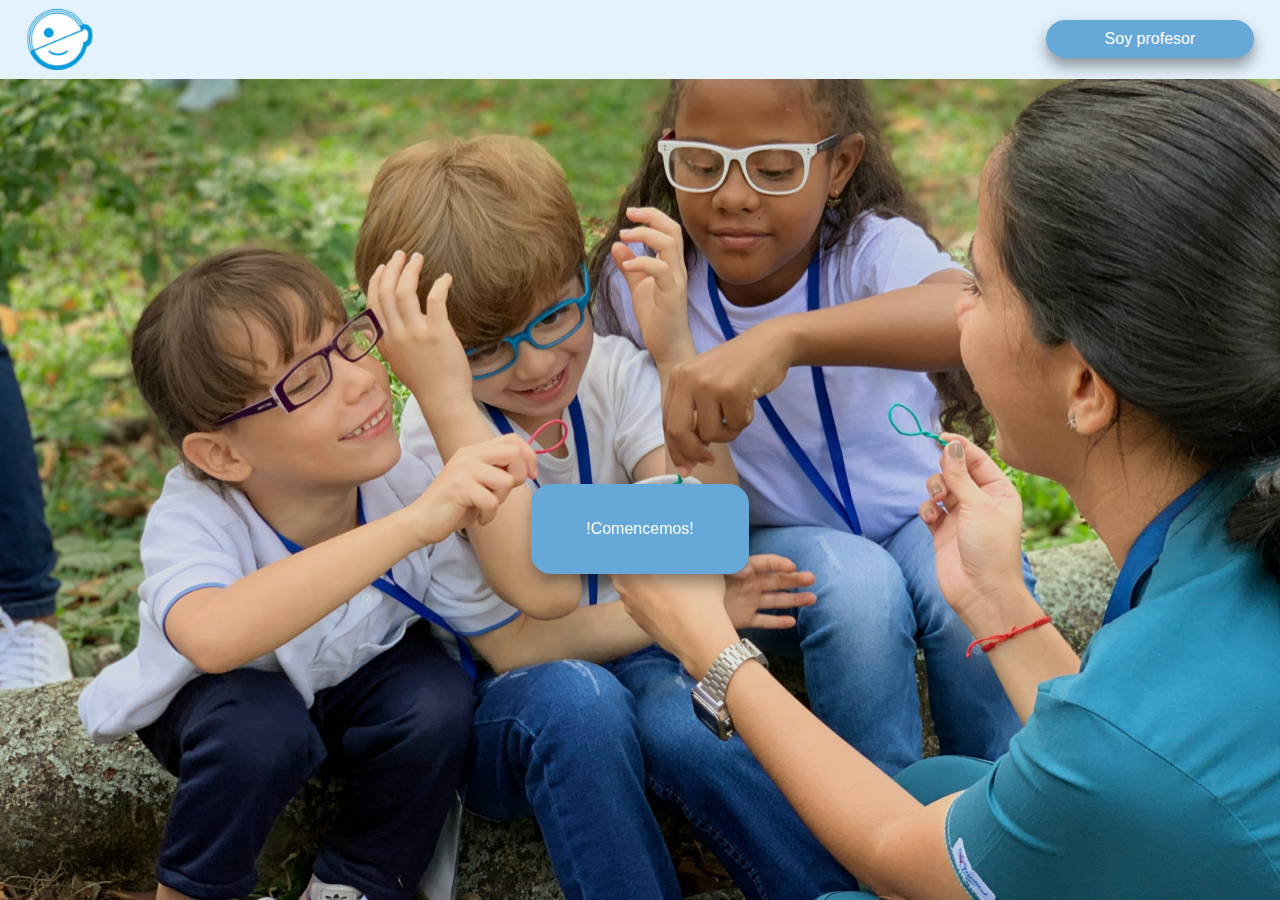
==== templates/index.html @ dbee9885 "Se agrega index y login" ====
<!DOCTYPE html>
<html lang="en" dir="ltr">

<head>
    <link rel="stylesheet" href="../static/css/index.css">
    <link rel="stylesheet" href="https://stackpath.bootstrapcdn.com/bootstrap/4.3.1/css/bootstrap.min.css" integrity="sha384-ggOyR0iXCbMQv3Xipma34MD+dH/1fQ784/j6cY/iJTQUOhcWr7x9JvoRxT2MZw1T" crossorigin="anonymous">
    <meta charset="utf-8">
</head>

<body>
    <div class="parent">
        <nav class="navbar navbar-light">
            <div class="container-fluid">
                <a class="navbar-brand" href="#"> <img src="../static/images/INCS.png" id="logo"></a>
                <button class="btn btn-primary">Soy profesor</button>
            </div>

        </nav>

        <div class="row h-100 justify-content-center align-items-center" id="fondo">

            <div class="row justify-content-center align-items-center" id="BlackBackground">
                <button class="btn btn-primary" id="comencemos">!Comencemos!</button>
            </div>
        </div>

    </div>
    <script src="https://code.jquery.com/jquery-3.3.1.slim.min.js" integrity="sha384-q8i/X+965DzO0rT7abK41JStQIAqVgRVzpbzo5smXKp4YfRvH+8abtTE1Pi6jizo" crossorigin="anonymous"></script>
    <script src="https://cdnjs.cloudflare.com/ajax/libs/popper.js/1.14.7/umd/popper.min.js" integrity="sha384-UO2eT0CpHqdSJQ6hJty5KVphtPhzWj9WO1clHTMGa3JDZwrnQq4sF86dIHNDz0W1" crossorigin="anonymous"></script>
    <script src="https://stackpath.bootstrapcdn.com/bootstrap/4.3.1/js/bootstrap.min.js" integrity="sha384-JjSmVgyd0p3pXB1rRibZUAYoIIy6OrQ6VrjIEaFf/nJGzIxFDsf4x0xIM+B07jRM" crossorigin="anonymous"></script>
</body>

</html>
---- static/css/index.css ----
#fondo {
    background: url(../images/fondo.jpg) no-repeat center center fixed;
    background-size: cover;
    width: 100%;
    position: fixed;
    margin: 0 0 0;
}

#BlackBackground {
    background: rgba(0, 0, 0, .1);
    position: fixed;
    width: 100%;
    height: 100%;
}

.navbar {
    background-color: #e3f2fd !important;
    padding: 0 2% 0 2%!important;
}

.container-fluid {
    padding: 0 0 0!important;
}

#logo {
    width: 80%;
}

button {
    width: 17%;
    height: 10%;
    background-color: #66A9D9 !important;
    color: white;
    padding: 10px 10px;
    border: none;
    border-radius: 20px !important;
    cursor: pointer;
    font-size: 18px;
    text-align: center;
    border-color: #66A9D9 !important;
    box-shadow: 0px 8px 15px rgba(0, 0, 0, .4);
}
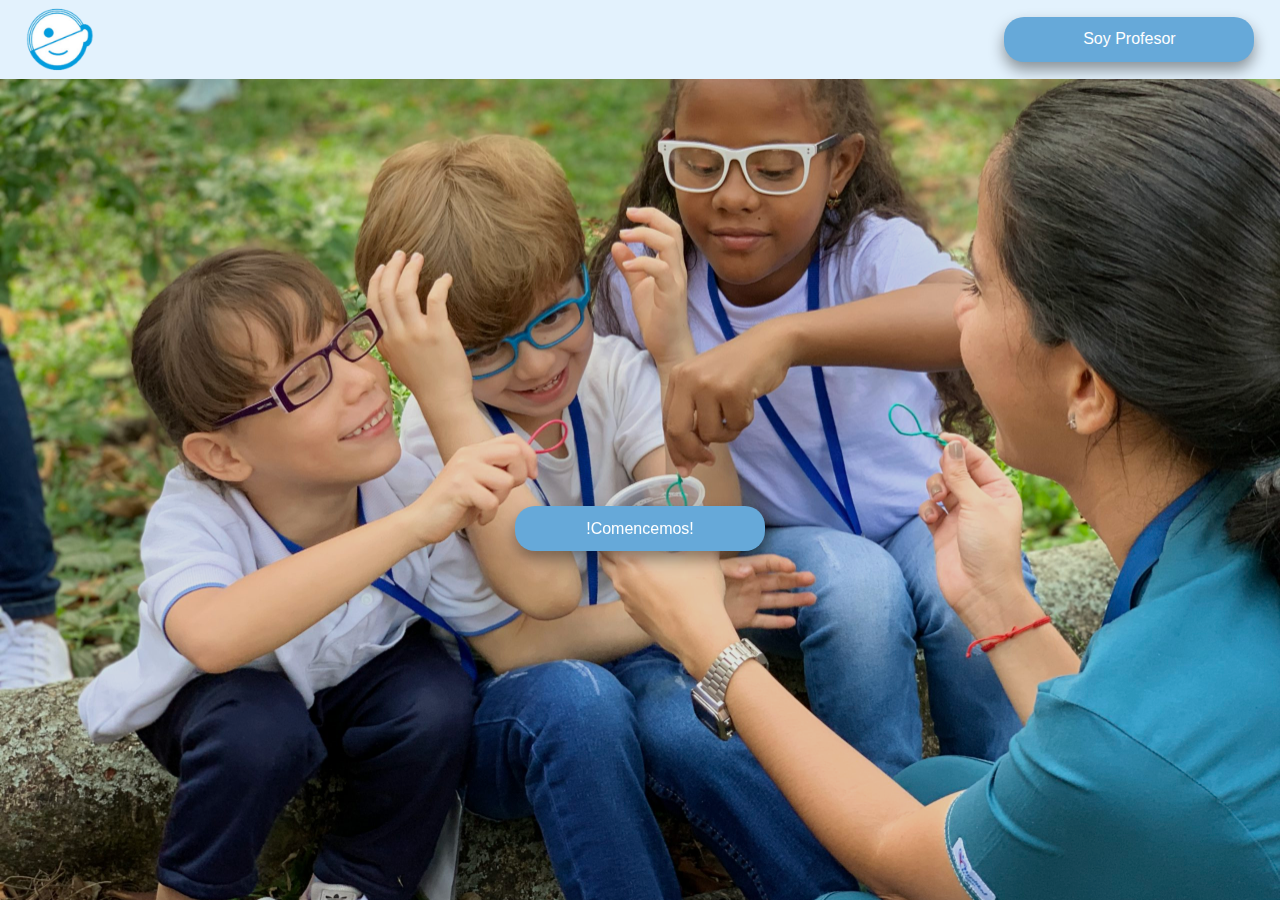
==== commit 4a80709e: "Connect front with back in login and index" ====
--- a/templates/index.html
+++ b/templates/index.html
@@ -12,7 +12,9 @@
         <nav class="navbar navbar-light">
             <div class="container-fluid">
                 <a class="navbar-brand" href="#"> <img src="../static/images/INCS.png" id="logo"></a>
-                <button class="btn btn-primary">Soy profesor</button>
+                <form action="/" method="post">
+                  <input type= "submit" value="Soy Profesor" name="btn" >
+                </form>
             </div>
 
         </nav>
@@ -20,7 +22,7 @@
         <div class="row h-100 justify-content-center align-items-center" id="fondo">
 
             <div class="row justify-content-center align-items-center" id="BlackBackground">
-                <button class="btn btn-primary" id="comencemos">!Comencemos!</button>
+                <input type= "submit" value="!Comencemos!" name="btn" >
             </div>
         </div>
 
@@ -30,4 +32,4 @@
     <script src="https://stackpath.bootstrapcdn.com/bootstrap/4.3.1/js/bootstrap.min.js" integrity="sha384-JjSmVgyd0p3pXB1rRibZUAYoIIy6OrQ6VrjIEaFf/nJGzIxFDsf4x0xIM+B07jRM" crossorigin="anonymous"></script>
 </body>
 
-</html>+</html>
--- a/static/css/index.css
+++ b/static/css/index.css
@@ -26,9 +26,9 @@
     width: 80%;
 }
 
-button {
-    width: 17%;
-    height: 10%;
+input{
+    width: 250px;
+    height: 45px;
     background-color: #66A9D9 !important;
     color: white;
     padding: 10px 10px;
@@ -39,4 +39,4 @@
     text-align: center;
     border-color: #66A9D9 !important;
     box-shadow: 0px 8px 15px rgba(0, 0, 0, .4);
-}+}
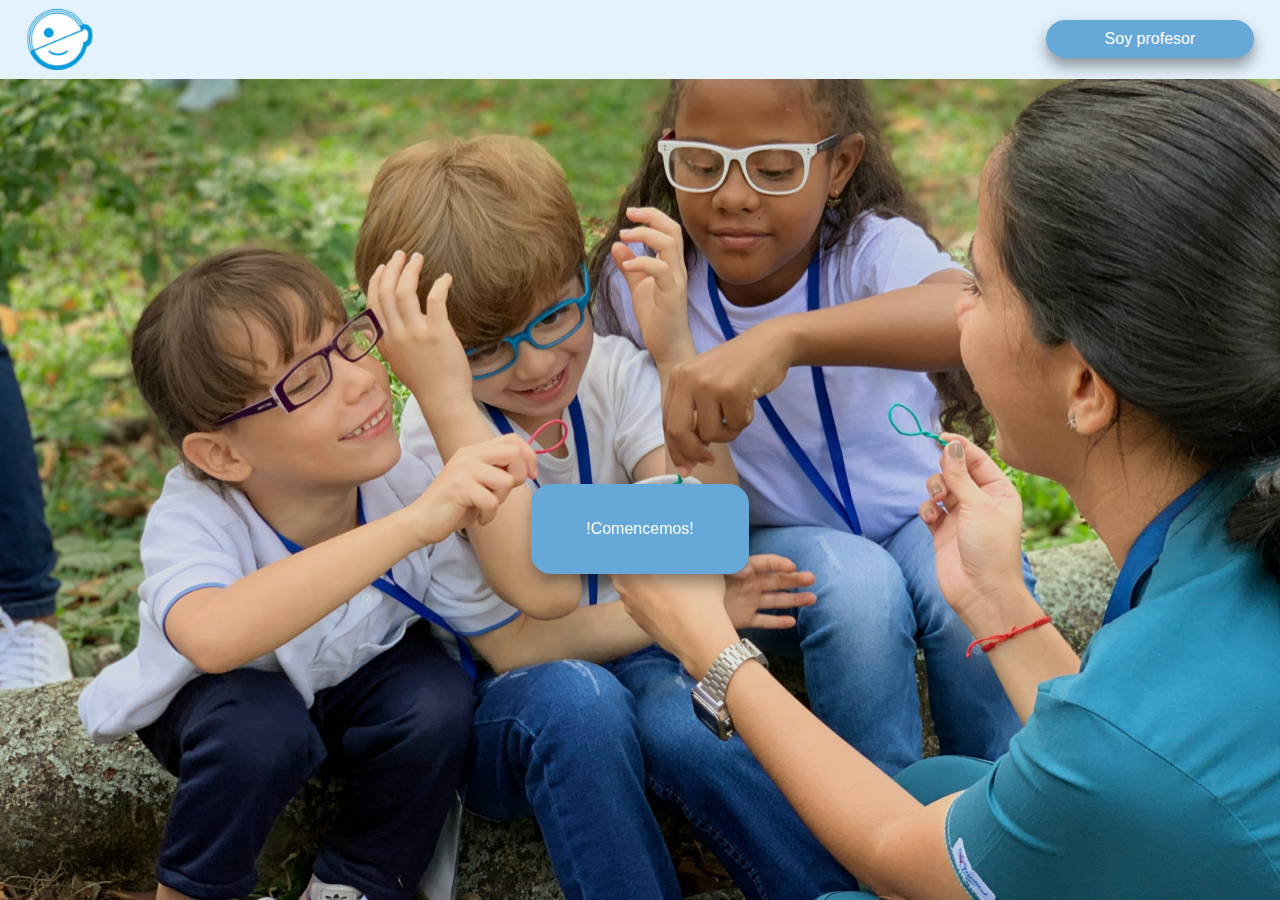
==== commit 1f51420f: "mergeWithMain" ====
--- a/templates/index.html
+++ b/templates/index.html
@@ -12,9 +12,7 @@
         <nav class="navbar navbar-light">
             <div class="container-fluid">
                 <a class="navbar-brand" href="#"> <img src="../static/images/INCS.png" id="logo"></a>
-                <form action="/" method="post">
-                  <input type= "submit" value="Soy Profesor" name="btn" >
-                </form>
+                <button class="btn btn-primary">Soy profesor</button>
             </div>
 
         </nav>
@@ -22,7 +20,7 @@
         <div class="row h-100 justify-content-center align-items-center" id="fondo">
 
             <div class="row justify-content-center align-items-center" id="BlackBackground">
-                <input type= "submit" value="!Comencemos!" name="btn" >
+                <button class="btn btn-primary" id="comencemos">!Comencemos!</button>
             </div>
         </div>
 
@@ -32,4 +30,4 @@
     <script src="https://stackpath.bootstrapcdn.com/bootstrap/4.3.1/js/bootstrap.min.js" integrity="sha384-JjSmVgyd0p3pXB1rRibZUAYoIIy6OrQ6VrjIEaFf/nJGzIxFDsf4x0xIM+B07jRM" crossorigin="anonymous"></script>
 </body>
 
-</html>
+</html>--- a/static/css/index.css
+++ b/static/css/index.css
@@ -26,9 +26,9 @@
     width: 80%;
 }
 
-input{
-    width: 250px;
-    height: 45px;
+button {
+    width: 17%;
+    height: 10%;
     background-color: #66A9D9 !important;
     color: white;
     padding: 10px 10px;
@@ -39,4 +39,4 @@
     text-align: center;
     border-color: #66A9D9 !important;
     box-shadow: 0px 8px 15px rgba(0, 0, 0, .4);
-}
+}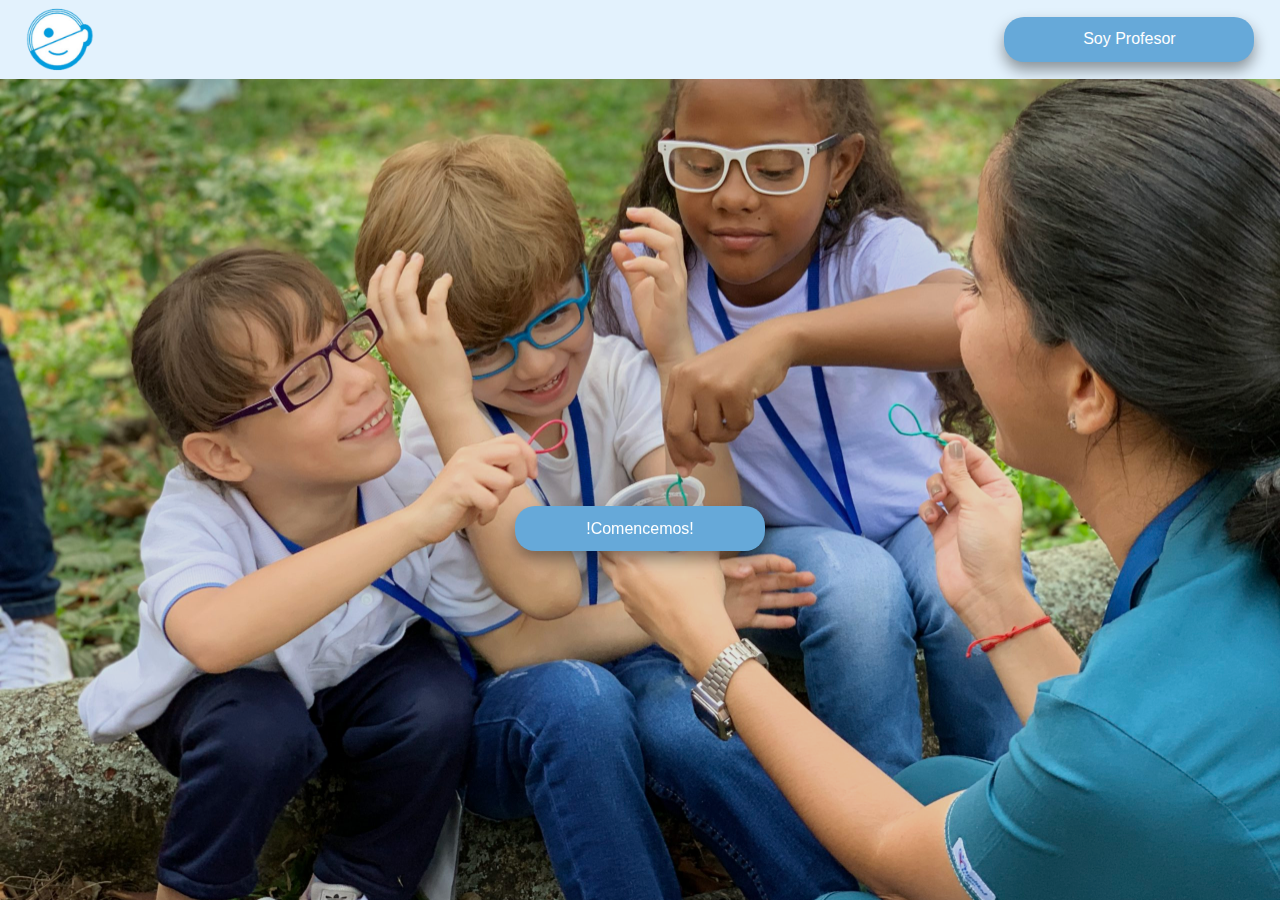
==== commit 74bc6a81: "mergeWithMain" ====
--- a/templates/index.html
+++ b/templates/index.html
@@ -12,7 +12,9 @@
         <nav class="navbar navbar-light">
             <div class="container-fluid">
                 <a class="navbar-brand" href="#"> <img src="../static/images/INCS.png" id="logo"></a>
-                <button class="btn btn-primary">Soy profesor</button>
+                <form action="/" method="post">
+                  <input type= "submit" value="Soy Profesor" name="btn" >
+                </form>
             </div>
 
         </nav>
@@ -20,7 +22,7 @@
         <div class="row h-100 justify-content-center align-items-center" id="fondo">
 
             <div class="row justify-content-center align-items-center" id="BlackBackground">
-                <button class="btn btn-primary" id="comencemos">!Comencemos!</button>
+                <input type= "submit" value="!Comencemos!" name="btn" >
             </div>
         </div>
 
@@ -30,4 +32,4 @@
     <script src="https://stackpath.bootstrapcdn.com/bootstrap/4.3.1/js/bootstrap.min.js" integrity="sha384-JjSmVgyd0p3pXB1rRibZUAYoIIy6OrQ6VrjIEaFf/nJGzIxFDsf4x0xIM+B07jRM" crossorigin="anonymous"></script>
 </body>
 
-</html>+</html>
--- a/static/css/index.css
+++ b/static/css/index.css
@@ -26,9 +26,9 @@
     width: 80%;
 }
 
-button {
-    width: 17%;
-    height: 10%;
+input{
+    width: 250px;
+    height: 45px;
     background-color: #66A9D9 !important;
     color: white;
     padding: 10px 10px;
@@ -39,4 +39,4 @@
     text-align: center;
     border-color: #66A9D9 !important;
     box-shadow: 0px 8px 15px rgba(0, 0, 0, .4);
-}+}
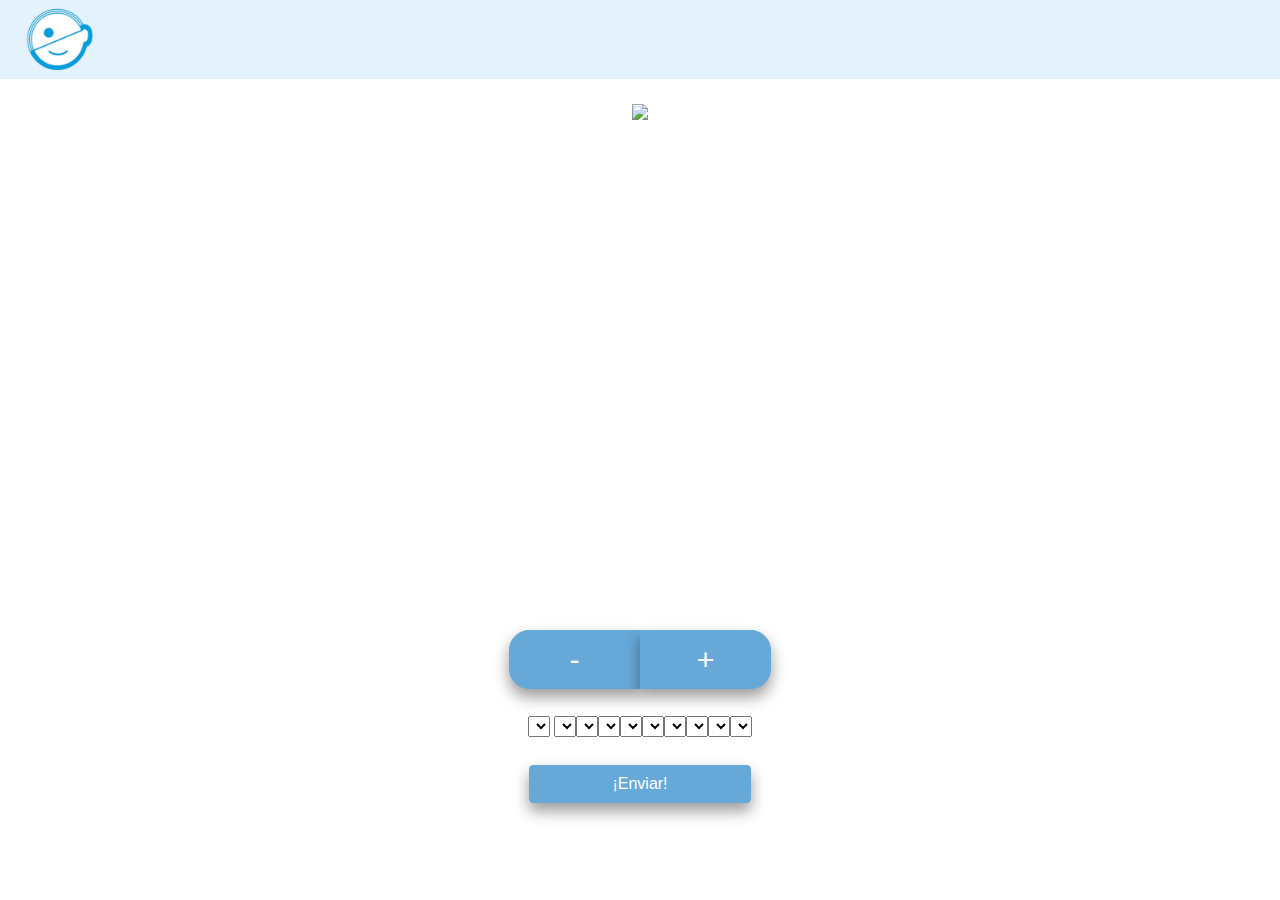
==== commit 2aa88a30: "cambios" ====
--- a/templates/index.html
+++ b/templates/index.html
@@ -2,7 +2,7 @@
 <html lang="en" dir="ltr">
 
 <head>
-    <link rel="stylesheet" href="../static/css/index.css">
+    <link rel="stylesheet" href="../static/css/game.css">
     <link rel="stylesheet" href="https://stackpath.bootstrapcdn.com/bootstrap/4.3.1/css/bootstrap.min.css" integrity="sha384-ggOyR0iXCbMQv3Xipma34MD+dH/1fQ784/j6cY/iJTQUOhcWr7x9JvoRxT2MZw1T" crossorigin="anonymous">
     <meta charset="utf-8">
 </head>
@@ -12,24 +12,47 @@
         <nav class="navbar navbar-light">
             <div class="container-fluid">
                 <a class="navbar-brand" href="#"> <img src="../static/images/INCS.png" id="logo"></a>
-                <form action="/" method="post">
-                  <input type= "submit" value="Soy Profesor" name="btn" >
-                </form>
             </div>
 
         </nav>
 
-        <div class="row h-100 justify-content-center align-items-center" id="fondo">
+        <div class="row justify-content-center align-items-center" id="imagen">
+            <img src="../static/images/" style="height: 500px;"> <!-- Change image, check width -->
+        </div>
+        <div class="row justify-content-center align-items-center">
+            <button class="btn btn-primary" id="menos" onclick="removeLetter();">-</button>
+            <button class="btn btn-primary" id="mas" onclick="addLetter();">+</button>
+        </div>
+        <div class="row justify-content-center align-items-center">
+            <form id="word_form">
+                <input type="hidden" id="letterNum" name="letterNum" value="1">
+                <input type="hidden" id="select0_letter" name="select0_letter">
+                <select id="select0" class="slick">
+                    <option value="0" data-description="" data-imagesrc="../static/images/white.png"></option>
+                    <option value="1" data-description="" data-imagesrc="../static/images/red.png"></option>
+                    <option value="2" data-description="" data-imagesrc="../static/images/green.png"></option>
+                </select>
 
-            <div class="row justify-content-center align-items-center" id="BlackBackground">
-                <input type= "submit" value="!Comencemos!" name="btn" >
-            </div>
+            </form>
+        </div>
+        <div class="row justify-content-center align-items-center">
+            <button class="btn btn-primary" id="enviar" form="word_form">¡Enviar!</button>
+
         </div>
 
+
     </div>
+
+    <!-- SLICK -->
+    <script type="text/javascript" src="https://ajax.googleapis.com/ajax/libs/jquery/1.7.2/jquery.min.js"></script>
+    <script type="text/javascript" src="https://cdn.rawgit.com/prashantchaudhary/ddslick/master/jquery.ddslick.min.js" ></script>
+    <script src="../static/js/game.js"></script>
+    <!-- -->
+
     <script src="https://code.jquery.com/jquery-3.3.1.slim.min.js" integrity="sha384-q8i/X+965DzO0rT7abK41JStQIAqVgRVzpbzo5smXKp4YfRvH+8abtTE1Pi6jizo" crossorigin="anonymous"></script>
     <script src="https://cdnjs.cloudflare.com/ajax/libs/popper.js/1.14.7/umd/popper.min.js" integrity="sha384-UO2eT0CpHqdSJQ6hJty5KVphtPhzWj9WO1clHTMGa3JDZwrnQq4sF86dIHNDz0W1" crossorigin="anonymous"></script>
     <script src="https://stackpath.bootstrapcdn.com/bootstrap/4.3.1/js/bootstrap.min.js" integrity="sha384-JjSmVgyd0p3pXB1rRibZUAYoIIy6OrQ6VrjIEaFf/nJGzIxFDsf4x0xIM+B07jRM" crossorigin="anonymous"></script>
+
 </body>
 
 </html>
--- a/static/css/game.css
+++ b/static/css/game.css
@@ -0,0 +1,103 @@
+#imagen {
+    padding: 2% 0 2% 0;
+}
+
+.navbar {
+    background-color: #e3f2fd !important;
+    padding: 0 2% 0 2%!important;
+}
+
+.container-fluid {
+    padding: 0 0 0!important;
+}
+
+#logo {
+    width: 80%;
+}
+
+#menos {
+    border-bottom-left-radius: 20px;
+    border-top-left-radius: 20px;
+    border-bottom-right-radius: 0px;
+    border-top-right-radius: 0px;
+    width: 10%;
+    font-size: 30px;
+}
+
+#mas {
+    border-bottom-left-radius: 0px;
+    border-top-left-radius: 0px;
+    border-bottom-right-radius: 20px;
+    border-top-right-radius: 20px;
+    width: 10%;
+    font-size: 30px;
+}
+
+#word_form {
+    padding: 2% 0% 2% 0%;
+}
+
+button {
+    width: 17%;
+    height: 10%;
+    background-color: #66A9D9 !important;
+    color: white;
+    padding: 10px 10px;
+    border: none;
+    cursor: pointer;
+    font-size: 18px;
+    text-align: center;
+    border-color: #66A9D9 !important;
+    box-shadow: 0px 8px 15px rgba(0, 0, 0, .4);
+}
+
+
+.dd-container {
+    display: inline-block;
+    width: 125px !important;
+    height: 100% !important;
+    padding: 25px 10px;
+}
+
+.dropbtn {
+    background-color: #4CAF50;
+    color: white;
+    padding: 16px;
+    font-size: 16px;
+    border: none;
+    cursor: pointer;
+}
+
+.dropdown {
+    position: relative;
+    display: inline-block;
+}
+
+.dropdown-content {
+    display: none;
+    position: absolute;
+    background-color: #f9f9f9;
+    min-width: 160px;
+    box-shadow: 0px 8px 16px
+        0px rgba(0, 0, 0, 0.2);
+    z-index: 1;
+}
+
+.dropdown-content a {
+    color: black;
+    padding: 12px 16px;
+    text-decoration: none;
+    display: block;
+}
+
+.dropdown-content a:hover {
+    background-color: #f1f1f1
+}
+
+.dropdown:hover .dropdown-content {
+    display: block;
+}
+
+.dropdown:hover .dropbtn {
+    background-color: #3e8e41;
+}
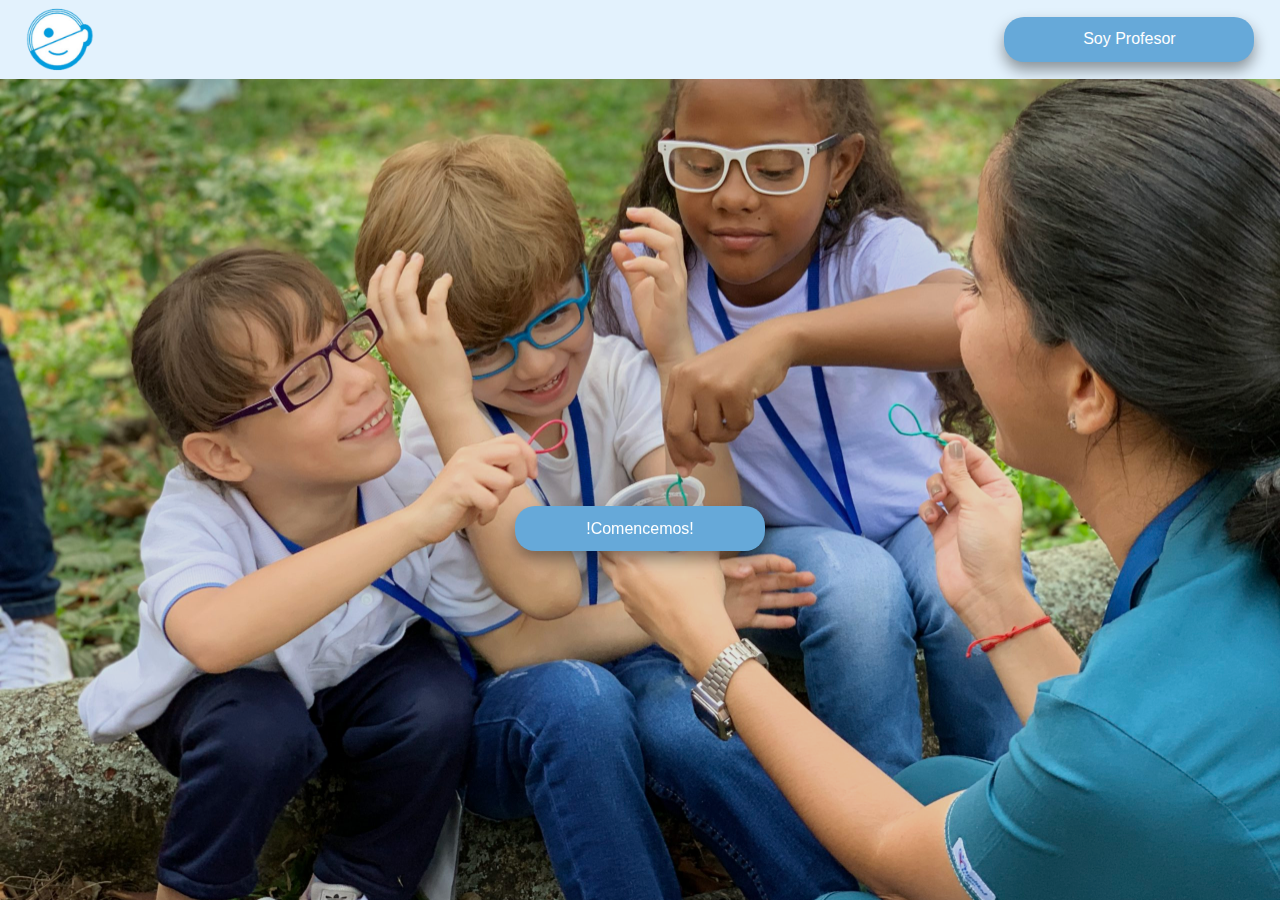
==== commit 31dbfab7: "error en get numletter" ====
--- a/templates/index.html
+++ b/templates/index.html
@@ -2,7 +2,7 @@
 <html lang="en" dir="ltr">
 
 <head>
-    <link rel="stylesheet" href="../static/css/game.css">
+    <link rel="stylesheet" href="../static/css/index.css">
     <link rel="stylesheet" href="https://stackpath.bootstrapcdn.com/bootstrap/4.3.1/css/bootstrap.min.css" integrity="sha384-ggOyR0iXCbMQv3Xipma34MD+dH/1fQ784/j6cY/iJTQUOhcWr7x9JvoRxT2MZw1T" crossorigin="anonymous">
     <meta charset="utf-8">
 </head>
@@ -12,47 +12,26 @@
         <nav class="navbar navbar-light">
             <div class="container-fluid">
                 <a class="navbar-brand" href="#"> <img src="../static/images/INCS.png" id="logo"></a>
+                <form action="/" method="post">
+                  <input type= "submit" value="Soy Profesor" name="btn" >
+                </form>
             </div>
 
         </nav>
 
-        <div class="row justify-content-center align-items-center" id="imagen">
-            <img src="../static/images/" style="height: 500px;"> <!-- Change image, check width -->
-        </div>
-        <div class="row justify-content-center align-items-center">
-            <button class="btn btn-primary" id="menos" onclick="removeLetter();">-</button>
-            <button class="btn btn-primary" id="mas" onclick="addLetter();">+</button>
-        </div>
-        <div class="row justify-content-center align-items-center">
-            <form id="word_form">
-                <input type="hidden" id="letterNum" name="letterNum" value="1">
-                <input type="hidden" id="select0_letter" name="select0_letter">
-                <select id="select0" class="slick">
-                    <option value="0" data-description="" data-imagesrc="../static/images/white.png"></option>
-                    <option value="1" data-description="" data-imagesrc="../static/images/red.png"></option>
-                    <option value="2" data-description="" data-imagesrc="../static/images/green.png"></option>
-                </select>
+        <div class="row h-100 justify-content-center align-items-center" id="fondo">
 
-            </form>
-        </div>
-        <div class="row justify-content-center align-items-center">
-            <button class="btn btn-primary" id="enviar" form="word_form">¡Enviar!</button>
-
+            <div class="row justify-content-center align-items-center" id="BlackBackground">
+              <form class="" action="/" method="post">
+                <input type= "submit" value="!Comencemos!" name="btn" >
+              </form>
+            </div>
         </div>
 
-
     </div>
-
-    <!-- SLICK -->
-    <script type="text/javascript" src="https://ajax.googleapis.com/ajax/libs/jquery/1.7.2/jquery.min.js"></script>
-    <script type="text/javascript" src="https://cdn.rawgit.com/prashantchaudhary/ddslick/master/jquery.ddslick.min.js" ></script>
-    <script src="../static/js/game.js"></script>
-    <!-- -->
-
     <script src="https://code.jquery.com/jquery-3.3.1.slim.min.js" integrity="sha384-q8i/X+965DzO0rT7abK41JStQIAqVgRVzpbzo5smXKp4YfRvH+8abtTE1Pi6jizo" crossorigin="anonymous"></script>
     <script src="https://cdnjs.cloudflare.com/ajax/libs/popper.js/1.14.7/umd/popper.min.js" integrity="sha384-UO2eT0CpHqdSJQ6hJty5KVphtPhzWj9WO1clHTMGa3JDZwrnQq4sF86dIHNDz0W1" crossorigin="anonymous"></script>
     <script src="https://stackpath.bootstrapcdn.com/bootstrap/4.3.1/js/bootstrap.min.js" integrity="sha384-JjSmVgyd0p3pXB1rRibZUAYoIIy6OrQ6VrjIEaFf/nJGzIxFDsf4x0xIM+B07jRM" crossorigin="anonymous"></script>
-
 </body>
 
 </html>
--- a/static/css/index.css
+++ b/static/css/index.css
@@ -0,0 +1,42 @@
+#fondo {
+    background: url(../images/fondo.jpg) no-repeat center center fixed;
+    background-size: cover;
+    width: 100%;
+    position: fixed;
+    margin: 0 0 0;
+}
+
+#BlackBackground {
+    background: rgba(0, 0, 0, .1);
+    position: fixed;
+    width: 100%;
+    height: 100%;
+}
+
+.navbar {
+    background-color: #e3f2fd !important;
+    padding: 0 2% 0 2%!important;
+}
+
+.container-fluid {
+    padding: 0 0 0!important;
+}
+
+#logo {
+    width: 80%;
+}
+
+input{
+    width: 250px;
+    height: 45px;
+    background-color: #66A9D9 !important;
+    color: white;
+    padding: 10px 10px;
+    border: none;
+    border-radius: 20px !important;
+    cursor: pointer;
+    font-size: 18px;
+    text-align: center;
+    border-color: #66A9D9 !important;
+    box-shadow: 0px 8px 15px rgba(0, 0, 0, .4);
+}
